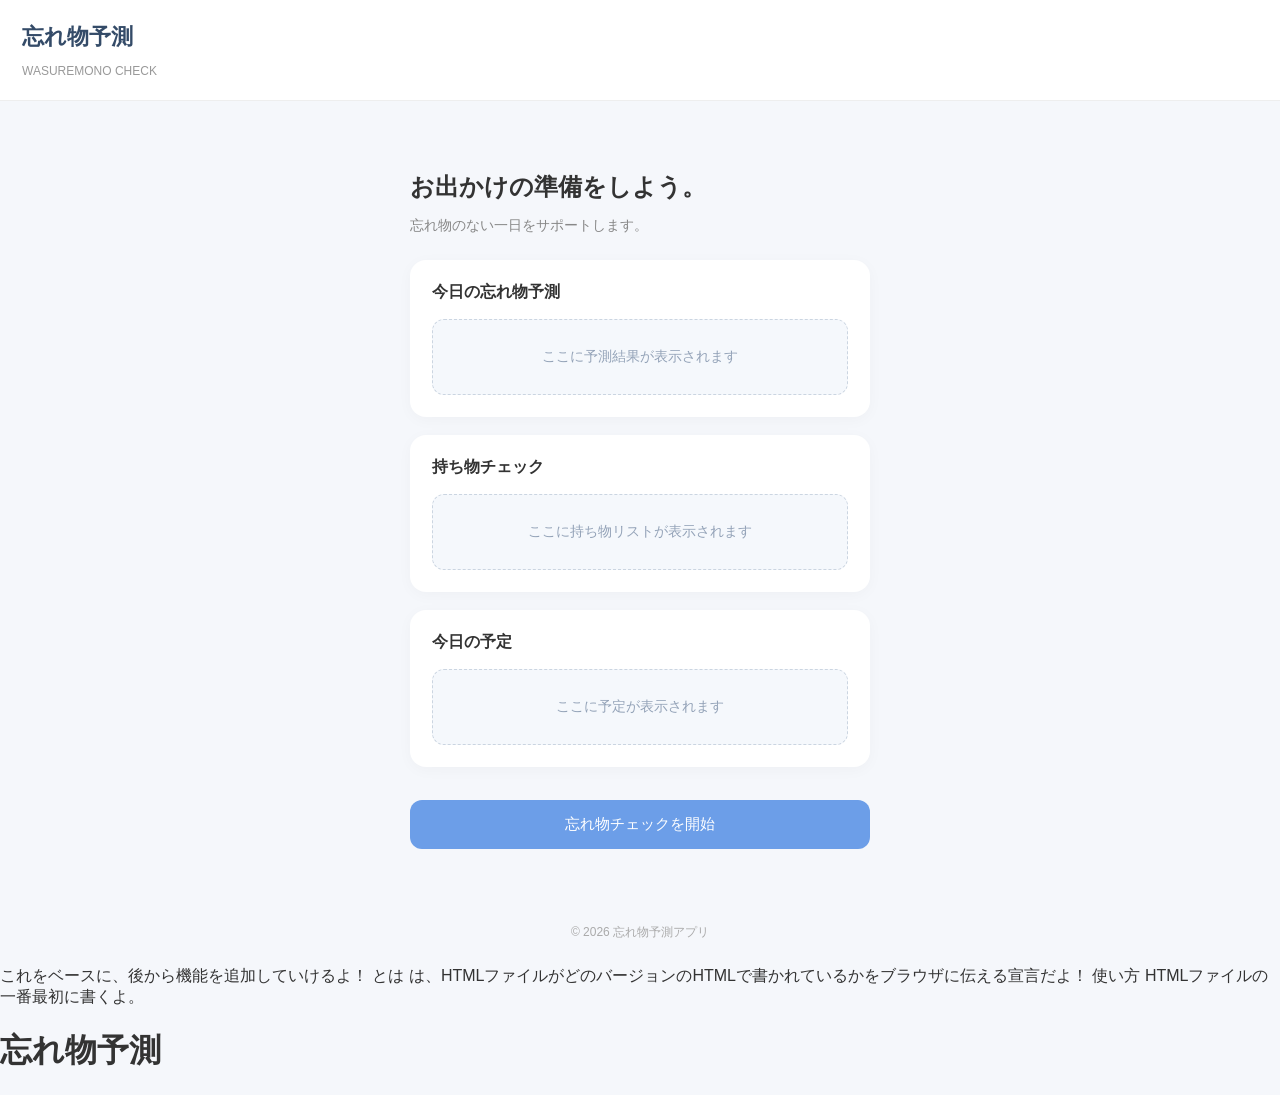
==== index_practice.html @ 6675121f "add ." ====
<html lang="ja">
<head>
<meta charset="UTF-8">
<meta name="viewport" content="width=device-width, initial-scale=1.0">
<title>忘れ物予測アプリ</title>
<style>
* {
  box-sizing: border-box;
}

body {
  margin: 0;
  font-family: sans-serif;
  background: #f5f7fb;
  color: #333;
}

header {
  background: white;
  padding: 22px;
  border-bottom: 1px solid #eee;
}

header h1 {
  font-size: 22px;
  margin: 0;
  color: #344b68;
}

header p {
  font-size: 12px;
  color: #999;
  margin-bottom: 0;
}

.container {
  max-width: 500px;
  margin: 30px auto;
  padding: 20px;
}

.welcome {
  margin-bottom: 25px;
}

.welcome h2 {
  font-size: 24px;
  margin-bottom: 8px;
}

.welcome p {
  color: #888;
  font-size: 14px;
}

.card {
  background: white;
  padding: 22px;
  border-radius: 16px;
  margin-bottom: 18px;
  box-shadow: 0 3px 15px rgba(0,0,0,0.03);
}

.card h3 {
  margin-top: 0;
  font-size: 16px;
}

.placeholder {
  background: #f5f8fc;
  border: 1px dashed #cbd5e1;
  border-radius: 12px;
  padding: 28px 15px;
  text-align: center;
  color: #94a3b8;
  font-size: 14px;
}

.button {
  width: 100%;
  padding: 15px;
  background: #6c9ee8;
  color: white;
  border: none;
  border-radius: 12px;
  font-size: 15px;
  margin-top: 15px;
  cursor: pointer;
}

footer {
  text-align: center;
  color: #aaa;
  font-size: 12px;
  padding: 25px;
}
</style>
</head>

<body>

<header>
  <h1>忘れ物予測</h1>
  <p>WASUREMONO CHECK</p>
</header>

<main class="container">

  <section class="welcome">
    <h2>お出かけの準備をしよう。</h2>
    <p>忘れ物のない一日をサポートします。</p>
  </section>

  <section class="card">
    <h3>今日の忘れ物予測</h3>
    <div class="placeholder">
      ここに予測結果が表示されます
    </div>
  </section>

  <section class="card">
    <h3>持ち物チェック</h3>
    <div class="placeholder">
      ここに持ち物リストが表示されます
    </div>
  </section>

  <section class="card">
    <h3>今日の予定</h3>
    <div class="placeholder">
      ここに予定が表示されます
    </div>
  </section>

  <button class="button">
    忘れ物チェックを開始
  </button>

</main>

<footer>
  © 2026 忘れ物予測アプリ
</footer>

</body>
</html>



これをベースに、後から機能を追加していけるよ！

















<!DOCTYPE>とは













<!DOCTYPE> は、HTMLファイルがどのバージョンのHTMLで書かれているかをブラウザに伝える宣言だよ！
使い方
HTMLファイルの一番最初に書くよ。
<!DOCTYPE html>
<html lang="ja">
<head>
  <meta charset="UTF-8">
  <title>忘れ物予測アプリ</title>
</head>
<body>
  <h1>忘れ物予測</h1>
</body>
</html>
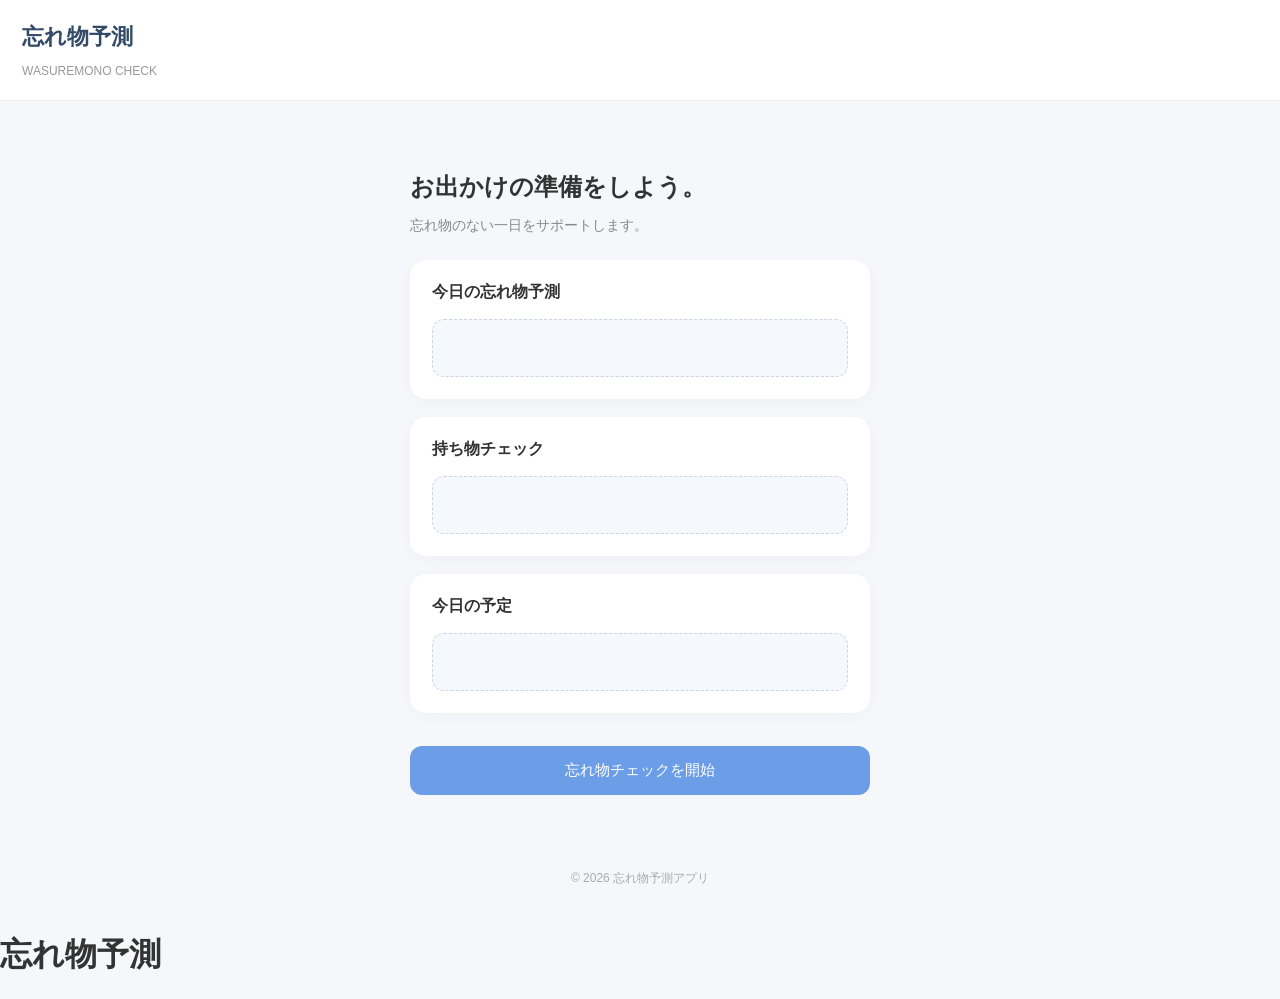
==== commit b1820c26: "add MOTTA" ====
--- a/index_practice.html
+++ b/index_practice.html
@@ -114,21 +114,18 @@
   <section class="card">
     <h3>今日の忘れ物予測</h3>
     <div class="placeholder">
-      ここに予測結果が表示されます
     </div>
   </section>
 
   <section class="card">
     <h3>持ち物チェック</h3>
     <div class="placeholder">
-      ここに持ち物リストが表示されます
     </div>
   </section>
 
   <section class="card">
     <h3>今日の予定</h3>
     <div class="placeholder">
-      ここに予定が表示されます
     </div>
   </section>
 
@@ -145,43 +142,6 @@
 </body>
 </html>
 
-
-
-これをベースに、後から機能を追加していけるよ！
-
-
-
-
-
-
-
-
-
-
-
-
-
-
-
-
-
-<!DOCTYPE>とは
-
-
-
-
-
-
-
-
-
-
-
-
-
-<!DOCTYPE> は、HTMLファイルがどのバージョンのHTMLで書かれているかをブラウザに伝える宣言だよ！
-使い方
-HTMLファイルの一番最初に書くよ。
 <!DOCTYPE html>
 <html lang="ja">
 <head>
